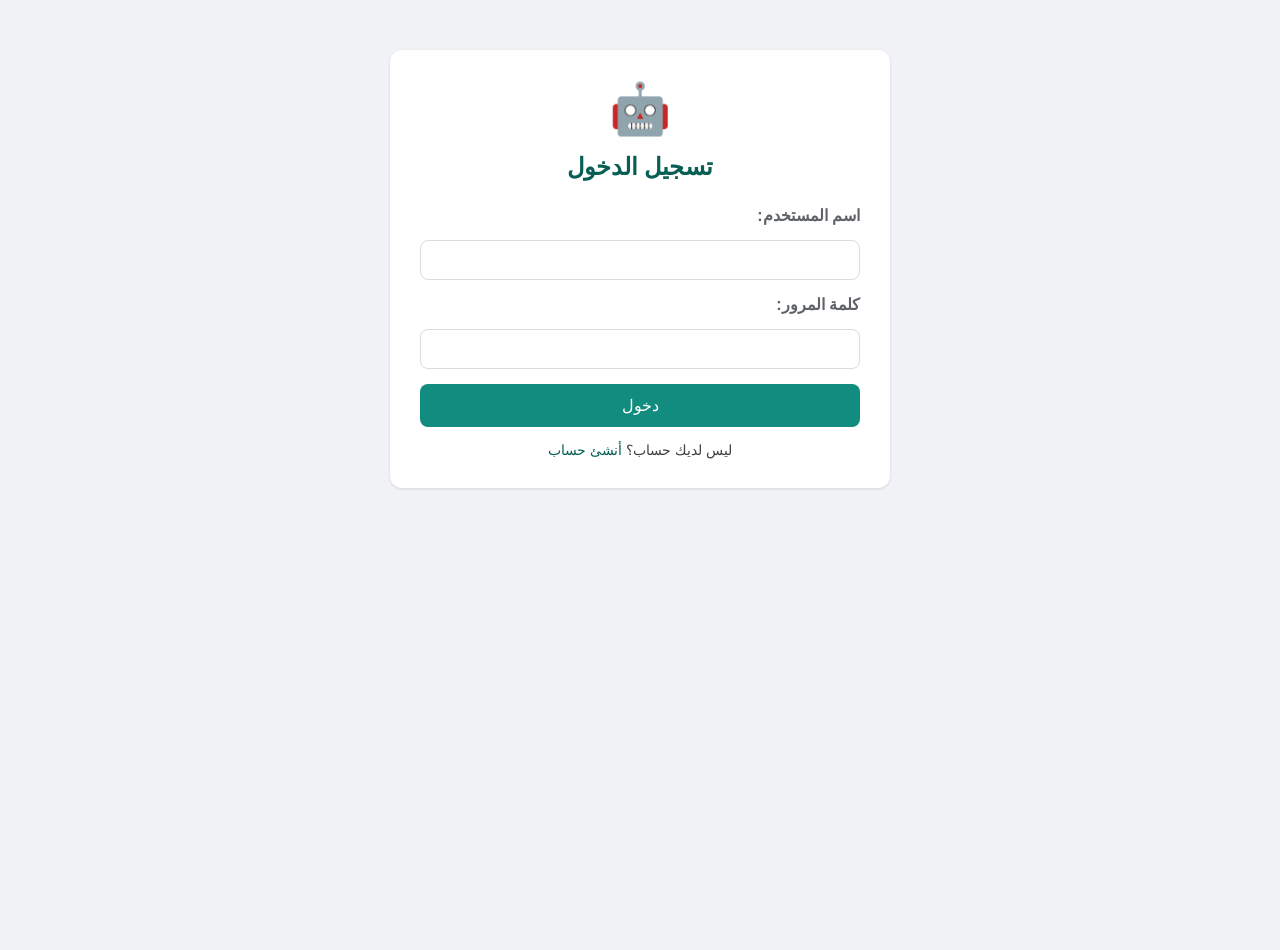
==== login.html @ eed95fa7 "first commit" ====
<!DOCTYPE html>
<html lang="ar" dir="rtl">
<head>
  <meta charset="UTF-8" />
  <title>تسجيل الدخول</title>
  <style>
    :root {
      --primary-color: #128c7e;
      --primary-dark: #075e54;
      --primary-light: #25d366;
      --user-message: #dcf8c6;
      --bot-message: #ffffff;
      --background: #f0f2f5;
      --text-primary: #3c4043;
      --text-secondary: #5f6368;
      --border-color: #dadce0;
      --shadow: 0 1px 3px rgba(0, 0, 0, 0.12);
    }

    * {
      margin: 0;
      padding: 0;
      box-sizing: border-box;
      font-family: 'Tajawal', sans-serif;
    }

    body {
      background: var(--background);
      color: var(--text-primary);
      direction: rtl;
      height: 100vh;
      overflow: auto;
    }

    #app {
      max-width: 500px;
      margin: 50px auto;
      background: white;
      border-radius: 12px;
      box-shadow: var(--shadow);
      padding: 30px;
      text-align: center;
    }

    .ai-icon {
      font-size: 50px;
      margin-bottom: 15px;
      color: var(--primary-dark);
    }

    h2 {
      margin-bottom: 25px;
      color: var(--primary-dark);
    }

    form {
      display: flex;
      flex-direction: column;
      gap: 15px;
      text-align: right;
    }

    label {
      font-weight: bold;
      color: var(--text-secondary);
    }

    input {
      padding: 10px;
      border: 1px solid var(--border-color);
      border-radius: 8px;
      font-size: 16px;
    }

    button {
      background: var(--primary-color);
      color: white;
      border: none;
      padding: 12px;
      font-size: 16px;
      border-radius: 8px;
      cursor: pointer;
      transition: background 0.3s ease;
    }

    button:hover {
      background: var(--primary-dark);
    }

    p {
      text-align: center;
      margin-top: 15px;
      font-size: 14px;
    }

    a {
      color: var(--primary-dark);
      text-decoration: none;
    }

    a:hover {
      text-decoration: underline;
    }
  </style>

  <script>
    function loginUser(event) {
      event.preventDefault();
      fetch("http://localhost:5000/login", {
        method: "POST",
        headers: { "Content-Type": "application/json" },
        body: JSON.stringify({
          username: document.getElementById("username").value,
          password: document.getElementById("password").value
        })
      })
      .then(res => res.json())
      .then(data => {
        if (data.success) {
          alert("تم تسجيل الدخول بنجاح!");
          window.location.href = "index.html";
        } else {
          alert(data.error || "فشل تسجيل الدخول");
        }
      });
    }
  </script>
</head>
<body>
  <div id="app">
    <div class="ai-icon">🤖</div>
    <h2>تسجيل الدخول</h2>
    <form onsubmit="loginUser(event)">
      <label for="username">اسم المستخدم:</label>
      <input type="text" id="username" required>

      <label for="password">كلمة المرور:</label>
      <input type="password" id="password" required>

      <button type="submit">دخول</button>
    </form>
    <p>ليس لديك حساب؟ <a href="signup.html">أنشئ حساب</a></p>
  </div>
</body>
</html>
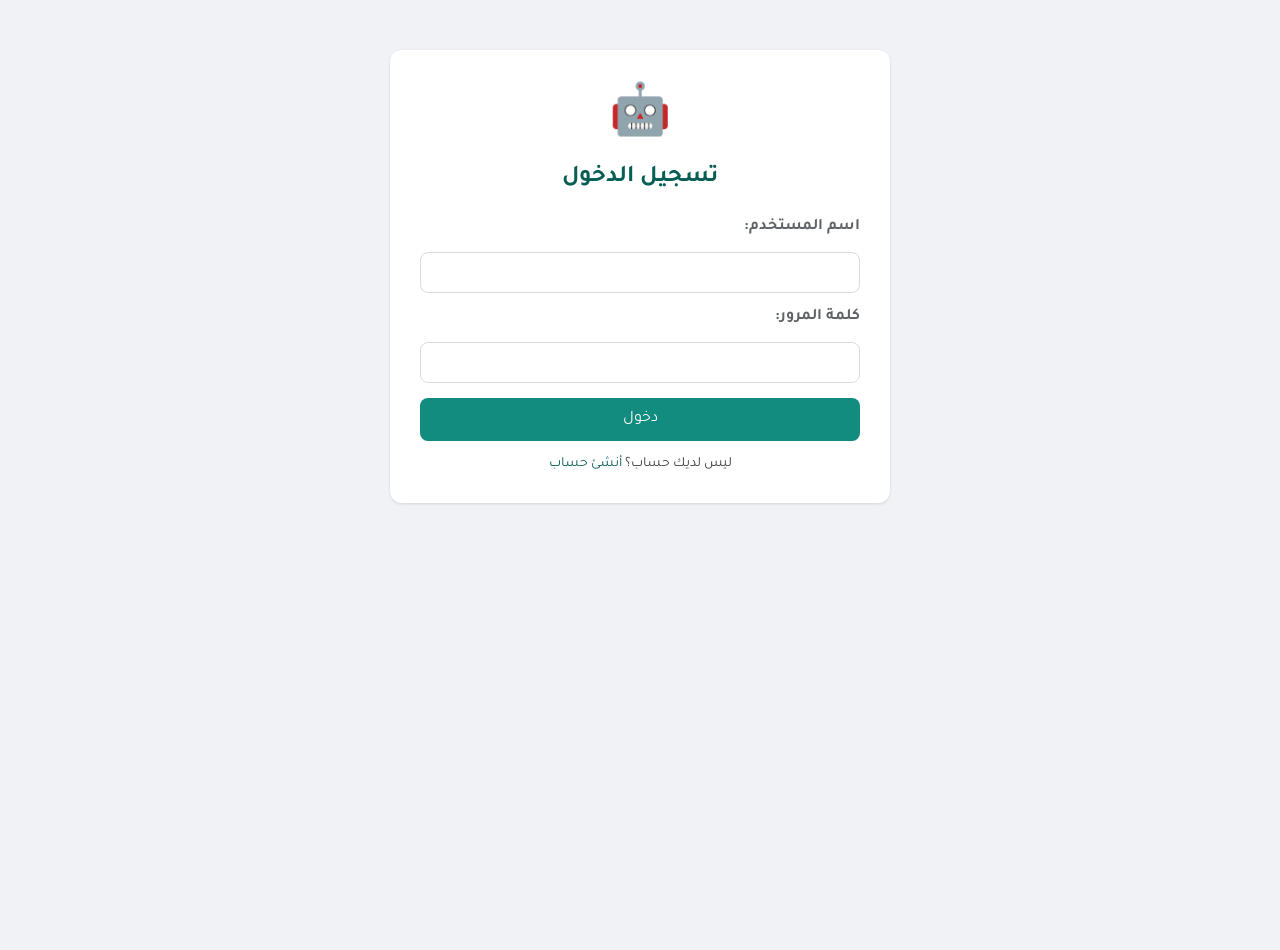
==== commit ac588f1f: "first commit" ====
--- a/login.html
+++ b/login.html
@@ -3,6 +3,7 @@
 <head>
   <meta charset="UTF-8" />
   <title>تسجيل الدخول</title>
+  <link href="https://fonts.googleapis.com/css2?family=Tajawal&display=swap" rel="stylesheet">
   <style>
     :root {
       --primary-color: #128c7e;
@@ -142,4 +143,4 @@
     <p>ليس لديك حساب؟ <a href="signup.html">أنشئ حساب</a></p>
   </div>
 </body>
-</html>+</html>
